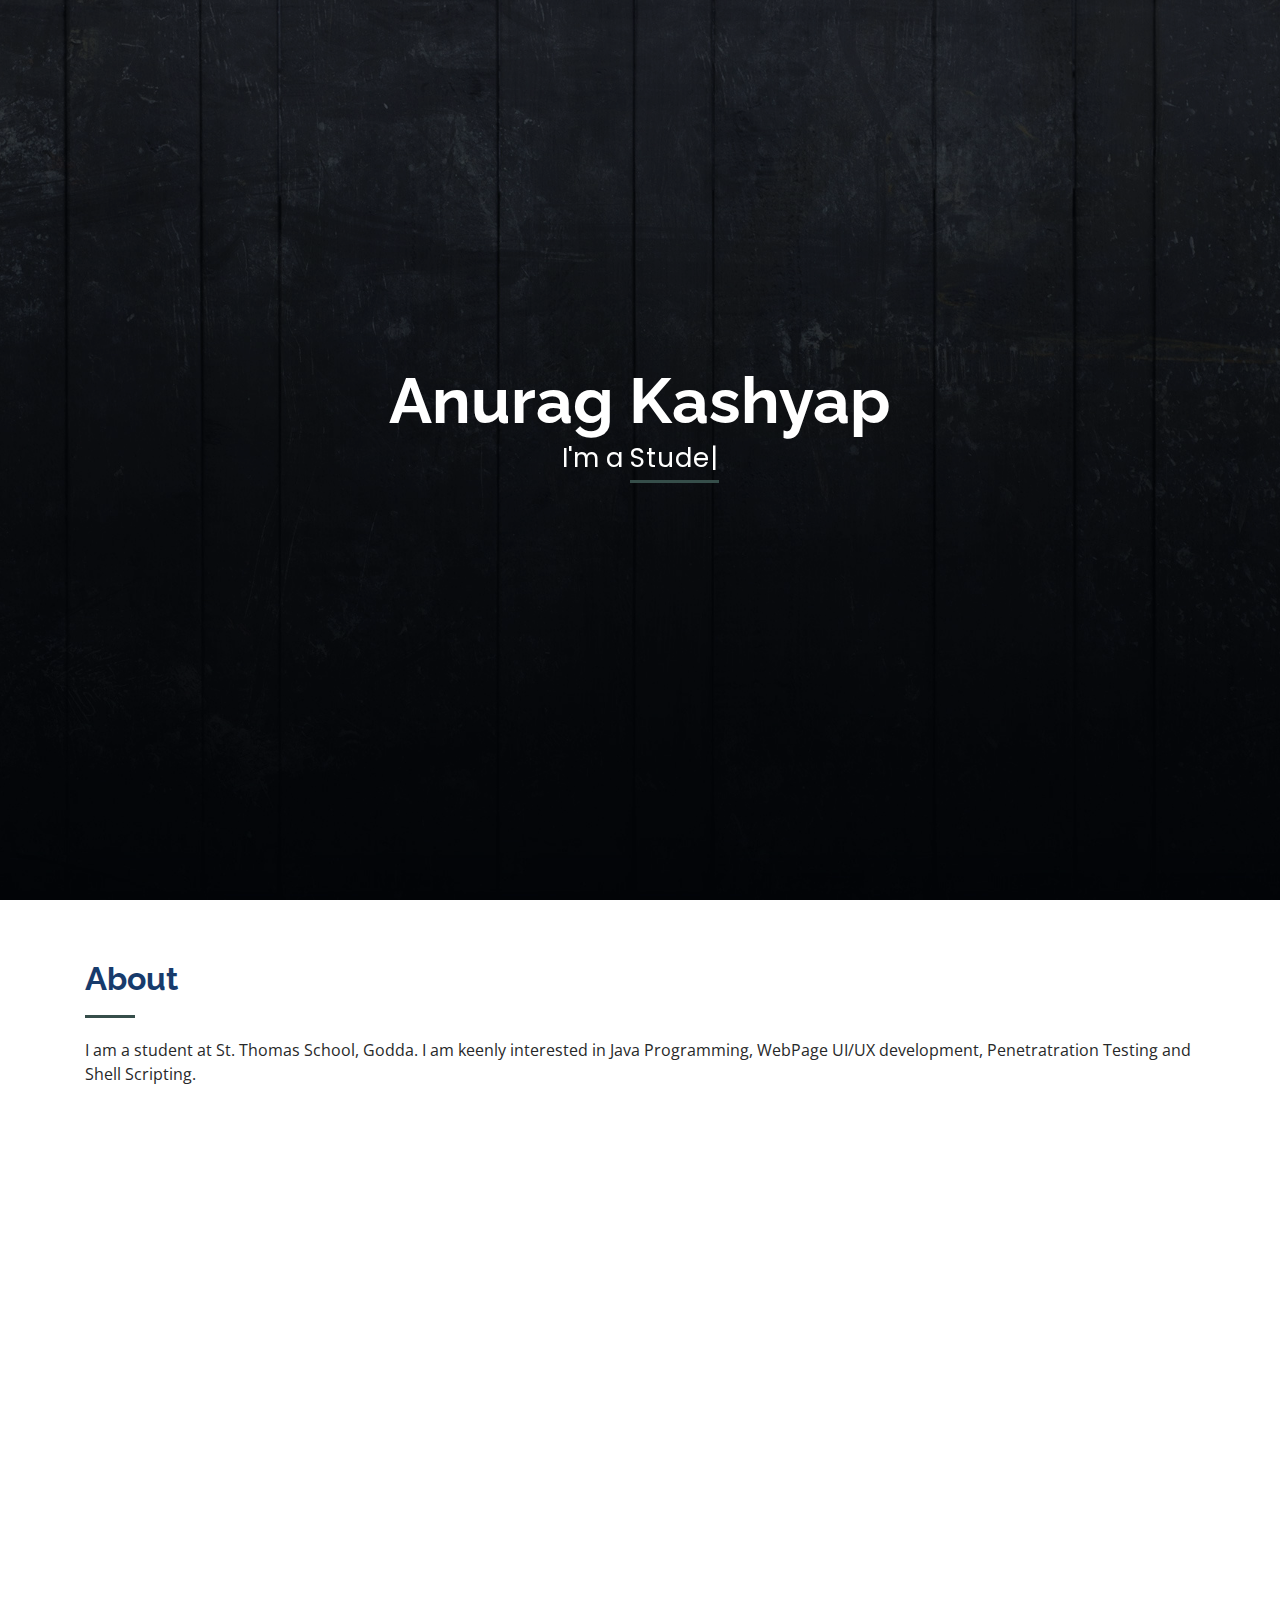
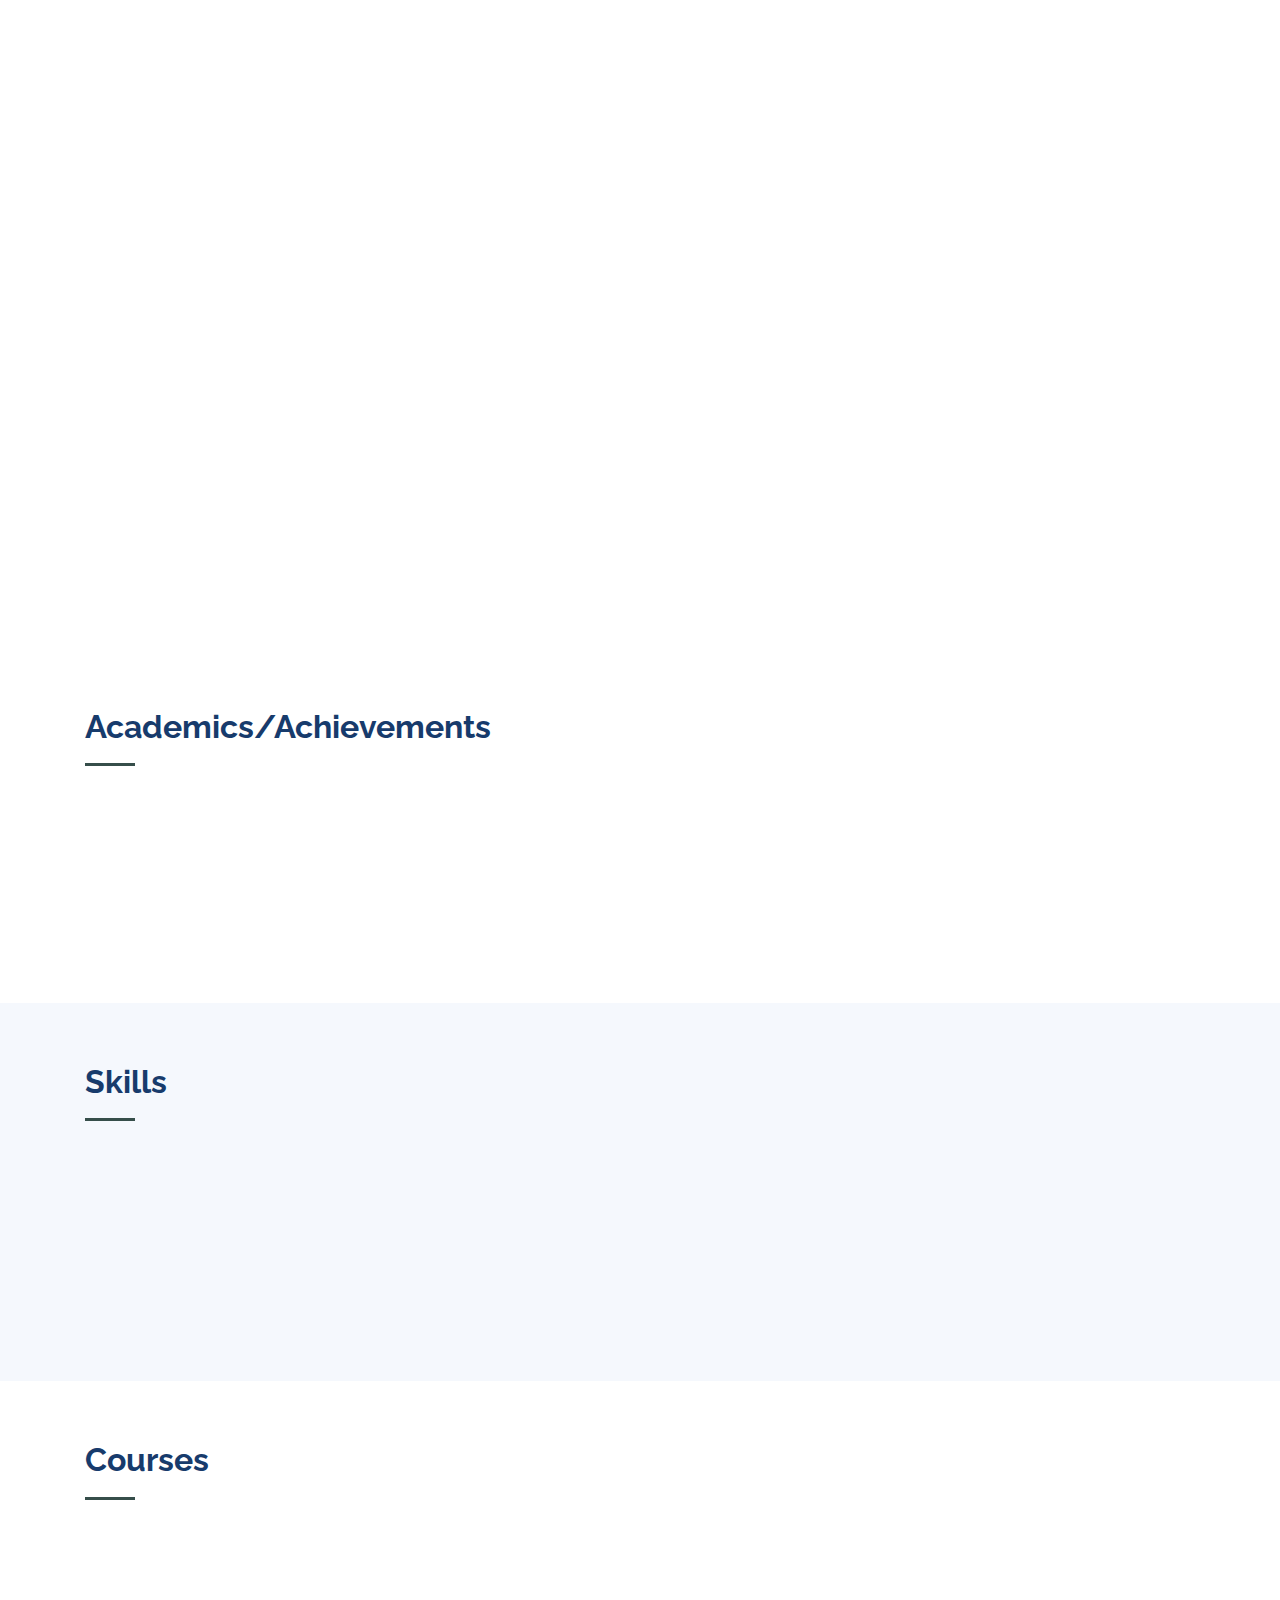
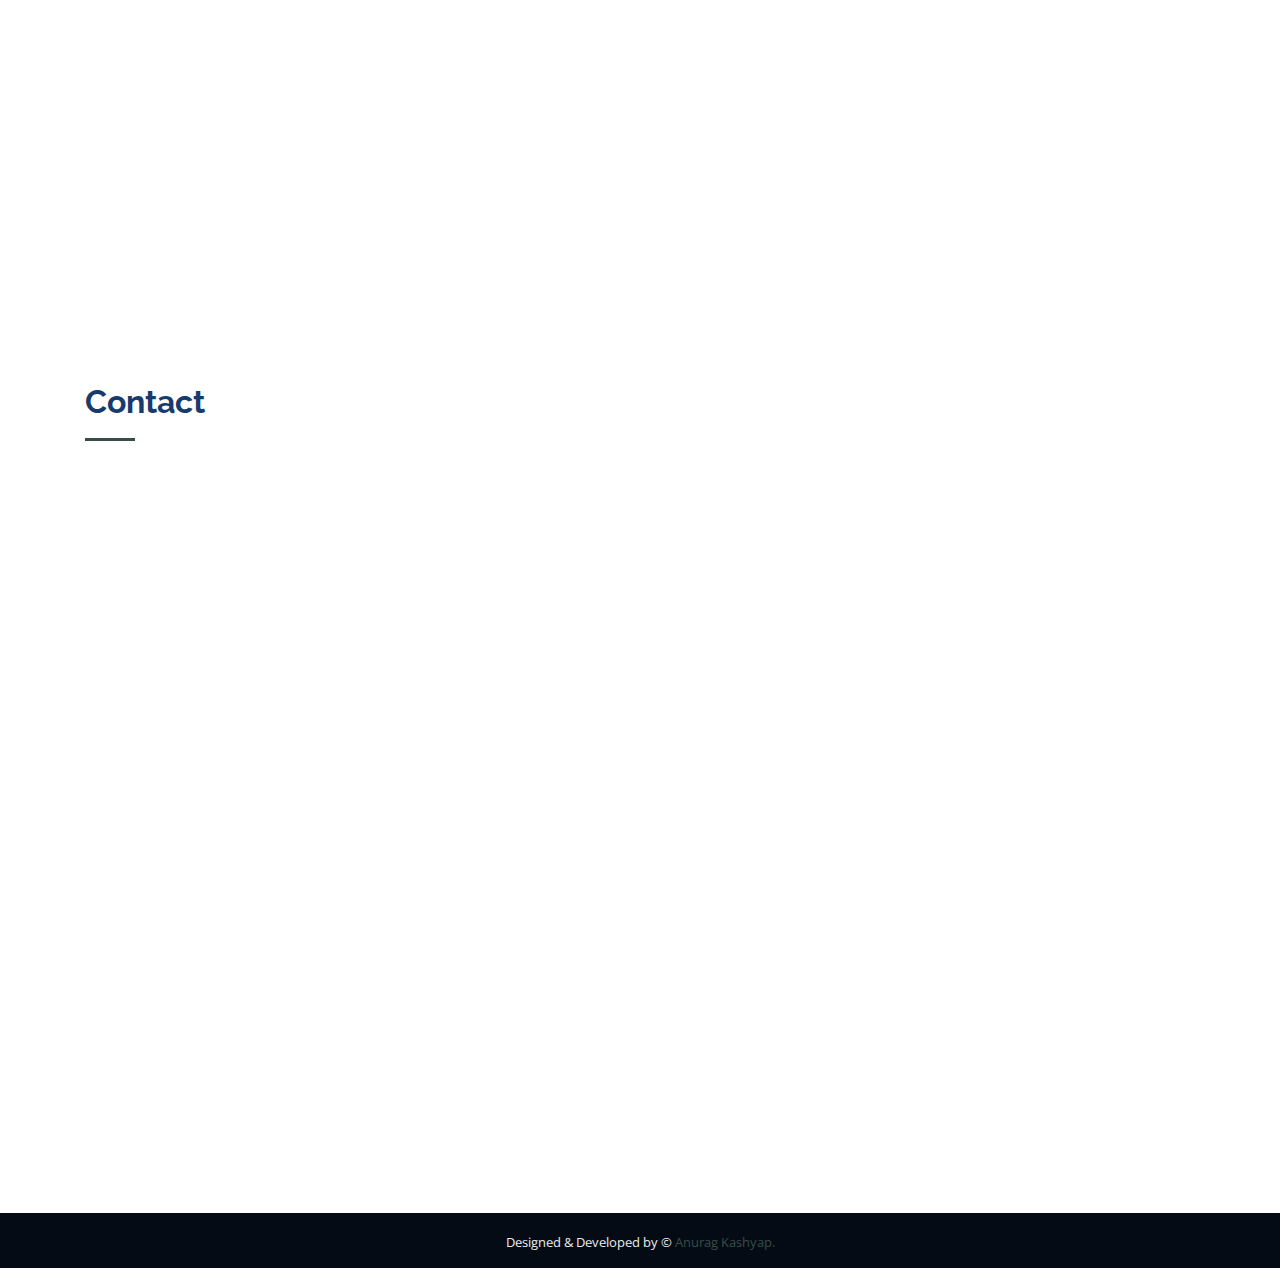
==== index.html @ 26ce9675 "Add files via upload" ====
<!DOCTYPE html>
<html lang="en">

<head>
  <meta charset="utf-8">
  <meta content="width=device-width, initial-scale=1.0" name="viewport">

  <title>Anurag Kashyap</title>
  <link rel="icon" href="assets/img/infinity_large1600.png" type="image/png">
  <meta content="" name="description">
  <meta content="" name="keywords">
  <link
    href="https://fonts.googleapis.com/css?family=Open+Sans:300,300i,400,400i,600,600i,700,700i|Raleway:300,300i,400,400i,500,500i,600,600i,700,700i|Poppins:300,300i,400,400i,500,500i,600,600i,700,700i"
    rel="stylesheet">
  <link href="assets/vendor/bootstrap/css/bootstrap.min.css" rel="stylesheet">
  <link href="assets/vendor/icofont/icofont.min.css" rel="stylesheet">
  <link href="assets/vendor/boxicons/css/boxicons.min.css" rel="stylesheet">
  <link href="assets/vendor/venobox/venobox.css" rel="stylesheet">
  <link href="assets/vendor/owl.carousel/assets/owl.carousel.min.css" rel="stylesheet">
  <link href="assets/vendor/aos/aos.css" rel="stylesheet">
  <link href="assets/css/style.css" rel="stylesheet">
</head>

<body>
  <section id="hero" class="d-flex flex-column justify-content-center align-items-center">
    <div class="hero-container" data-aos="fade-in">
      <h1 style="text-align:center;">Anurag Kashyap</h1>
      <p style="text-align:center;">I'm a <span class="typed" data-typed-items="Student, PenTester, Developer"></span></p>
    </div>
  </section>
  <main>
    <section id="about" class="about">
      <div class="container">

        <div class="section-title">
          <h2>About</h2>
          <p>I am a student at St. Thomas School, Godda. I am keenly interested in Java Programming, WebPage UI/UX development, Penetratration Testing and Shell Scripting.</p>
        </div>
          <div class="col-lg-8 pt-4 pt-lg-0 content" data-aos="fade-left">
            <h3>Java Programming:</h3>
            <p><strong>Java</strong> is a computer programming language. It enables programmers to write computer instructions using English-based commands instead of having to write in numeric codes. It’s known as a high-level language because it can be read and written easily by humans.<br><br></p>
            <h3>
              WebPage UI/UX:
            </h3>
            <p><strong>UI:</strong> A specialization of web design that deals with the controls people use to interact with a website or app, including button displays and gesture controls.<br><br><strong>UX:</strong>  Another specialization of web design, this one dealing with user behavior and feeling when using the site or app. UX design encapsulates many other areas, but views them from the perspective of the user.<br><br></p>

            <h3>Penetratration Testing:</h3>
            <p><strong>PenTesting</strong> is a simulated cyber attack against your computer system to check for exploitable vulnerabilities. It  can involve the attempted breaching of any number of application systems, (e.g., application protocol interfaces (APIs), frontend/backend servers) to uncover vulnerabilities, such as unsanitized inputs that are susceptible to code injection attacks.<br><br></p>
            <h3>Shell Scripting:</h3>
            <p>A computer program that can run in the UNIX shell command line interpreter for file manipulation, program execution and printing text is called Shell Scripting. Mostly system administration tasks are performed using Shell scripting such as disk backups, evaluating system logs and also used as installation scripts for complex programming. It has a set of commands followed by the Shell that has some parameters instructing the shell to do certain operations. Individual commands follow a sequence and perform the operations and hence it is known as Shell Script.<br><br><br><br></p>
            <div class="section-title"><h2>Details</h2></div>
            <div class="row">
              <div class="col-lg-6">
                <ul>
                  <li><i class="icofont-rounded-right"></i> <strong>Birthday:</strong> 15 Aug 2006</li>
                  <li><i class="icofont-rounded-right"></i> <strong>Phone:</strong> <a href="tel://+917870977045">+91 78709 77045</a></li>
                  <li><i class="icofont-rounded-right"></i> <strong>City:</strong> Godda, Jharkhand</li>
                </ul>
              </div>
              <div class="col-lg-6">
                <ul>
                  <li><i class="icofont-rounded-right"></i> <strong>Age:</strong> 14</li>
                  <li><i class="icofont-rounded-right"></i> <strong>Standard:</strong> 9th</li>
                  <li><i class="icofont-rounded-right"></i> <strong>Email: </strong> <a href="mailto:anuragkashyap.15082006@gmail.com"> !Gmail</a></li>
                </ul>
              </div>
            </div>
          </div>
        </div>

      </div>
    </section>
    <section id="facts" class="facts">
      <div class="container">

        <div class="section-title">
          <h2>Academics/Achievements</h2>
        </div>

        <div class="row no-gutters">

          <div class="col-lg-3 col-md-6 d-md-flex align-items-md-stretch" data-aos="fade-up">
            <div class="count-box">
              <i class="icofont-simple-smile"></i>
              <span data-toggle="counter-up">16</span>
              <p><strong>TryHackme Badges</strong></p>
            </div>
          </div>

          <div class="col-lg-3 col-md-6 d-md-flex align-items-md-stretch" data-aos="fade-up" data-aos-delay="100">
            <div class="count-box">
              <i class="icofont-document-folder"></i>
              <span data-toggle="counter-up">3</span>
              <p><strong>Websites Online</strong></p>
            </div>
          </div>

          <div class="col-lg-3 col-md-6 d-md-flex align-items-md-stretch" data-aos="fade-up" data-aos-delay="200">
            <div class="count-box">
              <i class="icofont-live-support"></i>
              <span data-toggle="counter-up">9</span>
              <p><strong>Remote Systems Compromised</strong></p>
            </div>
          </div>

          <div class="col-lg-3 col-md-6 d-md-flex align-items-md-stretch" data-aos="fade-up" data-aos-delay="300">
            <div class="count-box">
              <i class="icofont-users-alt-5"></i>
              <span data-toggle="counter-up">3</span>
              <p><strong>CTFs won</strong></p>
            </div>
          </div>

        </div>

      </div>
    </section>
    <section id="skills" class="skills section-bg">
      <div class="container">

        <div class="section-title">
          <h2>Skills</h2>
        </div>

        <div class="row skills-content">

          <div class="col-lg-6" data-aos="fade-up">

            <div class="progress">
              <span class="skill">JAVA <i class="val">95%</i></span>
              <div class="progress-bar-wrap">
                <div class="progress-bar" role="progressbar" aria-valuenow="95" aria-valuemin="0" aria-valuemax="100">
                </div>
              </div>
            </div>
            <div class="progress">
              <span class="skill">C++ <i class="val">90%</i></span>
              <div class="progress-bar-wrap">
                <div class="progress-bar" role="progressbar" aria-valuenow="90" aria-valuemin="0" aria-valuemax="100">
                </div>
              </div>
            </div>

            <div class="progress">
              <span class="skill">Shell Scripting <i class="val">70%</i></span>
              <div class="progress-bar-wrap">
                <div class="progress-bar" role="progressbar" aria-valuenow="70" aria-valuemin="0" aria-valuemax="100">
                </div>
              </div>
            </div>
           

            

          </div>

          <div class="col-lg-6" data-aos="fade-up" data-aos-delay="100">

            <div class="progress">
              <span class="skill">HTML <i class="val">100%</i></span>
              <div class="progress-bar-wrap">
                <div class="progress-bar" role="progressbar" aria-valuenow="100" aria-valuemin="0" aria-valuemax="100">
                </div>
              </div>
            </div>

            <div class="progress">
              <span class="skill">CSS <i class="val">90%</i></span>
              <div class="progress-bar-wrap">
                <div class="progress-bar" role="progressbar" aria-valuenow="90" aria-valuemin="0" aria-valuemax="100">
                </div>
              </div>
            </div>
            
            <div class="progress">
              <span class="skill">JavaScript <i class="val">75%</i></span>
              <div class="progress-bar-wrap">
                <div class="progress-bar" role="progressbar" aria-valuenow="75" aria-valuemin="0" aria-valuemax="100">
                </div>
              </div>
            </div>
            

          </div>

        </div>

      </div>
    </section>
    <section id="services" class="services">
      <div class="container">

        <div class="section-title">
          <h2>Courses</h2>
        </div>

        <div class="row">
          <div class="col-lg-4 col-md-6 icon-box" data-aos="fade-up">
            <div class="icon"><i class="icofont-ui-network"></i></div>
            <h4 class="title">Network Analysation</h4>
            <p class="description">Introduction to Computer Networks, Virtual Circuit, Wireshark Network Analyser, Packet Tracing, etc.</p>
          </div>
          <div class="col-lg-4 col-md-6 icon-box" data-aos="fade-up" data-aos-delay="100">
            <div class="icon"><i class="icofont-warning"></i></div>
            <h4 class="title">DDoS Implementation</a></h4>
            <p class="description">Stealth DDoS, Detection of anti-DDoS Services, DDoS Scheduling, System Compromise in 120 seconds, etc.</p>
          </div>
          <div class="col-lg-4 col-md-6 icon-box" data-aos="fade-up" data-aos-delay="200">
            <div class="icon"><i class="icofont-earth"></i></div>
            <h4 class="title">IP Manipulation</a></h4>
            <p class="description">IP Mining, Geolocation, Data Mining through specified APIs, Subnet Hashing, Interface Masking, etc.</p>
          </div>
          <div class="col-lg-4 col-md-6 icon-box" data-aos="fade-up" data-aos-delay="300">
            <div class="icon"><i class="icofont-brand-windows"></i></div>
            <h4 class="title">Windows Security</a></h4>
            <p class="description">Introduction to Windows Security, LANMAN Hashing, WPA2 Encryption, Unlocking Administrator Account and Activation through RegEdit.</p>
          </div>
          <div class="col-lg-4 col-md-6 icon-box" data-aos="fade-up" data-aos-delay="400">
            <div class="icon"><i class="icofont-ui-lock"></i></div>
            <h4 class="title">Encryption</a></h4>
            <p class="description">Intoduction to Encryption, Kinds of Encryption:Single Key / Multiple Key, AES/DES decryption, Decrypting Secure Tunnel through Public Key</p>
          </div>
          <div class="col-lg-4 col-md-6 icon-box" data-aos="fade-up" data-aos-delay="500">
            <div class="icon"><i class="icofont-tea"></i></div>
            <h4 class="title">Intro to JAVA</a></h4>
            <p class="description">Basic Structure of OOP, Arrays, Interfaces, I/O Operations, Pattern creation, Sorting, Basic CLI games,etc.</p>
          </div>
        </div>

      </div>
    </section>
    <section id="contact" class="contact">
      <div class="container">

        <div class="section-title">
          <h2>Contact</h2>
        </div>

        <div class="row" data-aos="fade-in">

          <div class="col-lg-12 mt-5 mt-lg-0 d-flex align-items-stretch">
            <form action="forms/contact.php" method="post" role="form" class="php-email-form">
              <div class="form-row">
                <div class="form-group col-md-6">
                  <label for="name">Your Name</label>
                  <input type="text" name="name" class="form-control" id="name" data-rule="minlen:4"
                    data-msg="Please enter at least 4 chars" />
                  <div class="validate"></div>
                </div>
                <div class="form-group col-md-6">
                  <label for="name">Your Email</label>
                  <input type="email" class="form-control" name="email" id="email" data-rule="email"
                    data-msg="Please enter a valid email" />
                  <div class="validate"></div>
                </div>
              </div>
              <div class="form-group">
                <label for="name">Subject</label>
                <input type="text" class="form-control" name="subject" id="subject" data-rule="minlen:4"
                  data-msg="Please enter at least 8 chars of subject" />
                <div class="validate"></div>
              </div>
              <div class="form-group">
                <label for="name">Message</label>
                <textarea class="form-control" name="message" rows="10" data-rule="required"
                  data-msg="Please write something for us"></textarea>
                <div class="validate"></div>
              </div>
              <div class="mb-3">
                <div class="loading">Loading</div>
                <div class="error-message"></div>
                <div class="sent-message">Your message has been sent. Thank you!</div>
              </div>
              <div class="text-center"><button type="submit">Send Message</button></div>
            </form>
          </div>

        </div>

      </div>
    </section>

  </main>
  <footer id="footer">
    <div class="container">
      <div class="credits">Designed & Developed by © <a href="mailto:anuragkashyap.15082006@gmail.com">Anurag Kashyap.</a>
      </div>
    </div>
  </footer>

  <a href="#" class="back-to-top"><i class="icofont-simple-up"></i></a>

  <!-- Vendor JS Files -->
  <script src="assets/vendor/jquery/jquery.min.js"></script>
  <script src="assets/vendor/bootstrap/js/bootstrap.bundle.min.js"></script>
  <script src="assets/vendor/jquery.easing/jquery.easing.min.js"></script>
  <script src="assets/vendor/php-email-form/validate.js"></script>
  <script src="assets/vendor/waypoints/jquery.waypoints.min.js"></script>
  <script src="assets/vendor/counterup/counterup.min.js"></script>
  <script src="assets/vendor/isotope-layout/isotope.pkgd.min.js"></script>
  <script src="assets/vendor/venobox/venobox.min.js"></script>
  <script src="assets/vendor/owl.carousel/owl.carousel.min.js"></script>
  <script src="assets/vendor/typed.js/typed.min.js"></script>
  <script src="assets/vendor/aos/aos.js"></script>

  <!-- Template Main JS File -->
  <script src="assets/js/main.js"></script>

</body>

</html>
---- assets/vendor/venobox/venobox.css ----
/* ------ venobox.css --------*/
.vbox-overlay *, .vbox-overlay *:before, .vbox-overlay *:after{
    -webkit-backface-visibility: hidden;
    -webkit-box-sizing:border-box;
    -moz-box-sizing:border-box;
    box-sizing:border-box;
}
.vbox-overlay * { 
    -webkit-backface-visibility: visible;
    backface-visibility: visible;
}
.vbox-overlay{
    display: -webkit-flex;
    display: flex;
    -webkit-flex-direction: column;
    flex-direction: column;
    -webkit-justify-content: center;
    justify-content: center;
    -webkit-align-items: center;
    align-items: center;
    position: fixed;
    left: 0;
    top: 0;
    bottom: 0;
    right: 0;
    z-index: 999999;
}

/* ----- navigation ----- */
.vbox-title{
    width: 100%;
    height: 40px;
    float: left;
    text-align: center;
    line-height: 28px;
    font-size: 12px;
    padding: 6px 50px;
    overflow: hidden;
    position: fixed;
    display: none;
    left: 0;
    z-index: 89;
}
.vbox-close{
    cursor: pointer;
    position: fixed;
    top: -1px;
    right: 0;
    width: 50px;
    height: 40px;
    padding: 6px;
    display: block;
    background-position:10px center;
    overflow: hidden;
    font-size: 24px;
    line-height: 1;
    text-align: center;
    z-index: 99;
}
.vbox-left{
    cursor: pointer;
    position: fixed;
    left: 0;
    height: 40px;
    overflow: hidden;
    line-height: 28px;
    font-size: 12px;
    z-index: 99;
    display: flex;
    align-items:center;
}
.vbox-num{
    display: inline-block;
    margin: 6px 0 6px 15px;
}
/* ----- Social share ----- */
.vbox-share{
    line-height: 28px;
    font-size: 12px;
    overflow: hidden;
    position: fixed;
    left: 0;
    z-index: 98;
    display: flex;
    align-items:center;
    justify-content: center;
    width: 100%;
    text-align: center;
}
.vbox-share svg{
    max-height: 28px;
    width: 28px;
    z-index: 10;
    margin-left: 12px;
    margin-top: 6px;
    margin-bottom: 6px;
    vertical-align: middle;
}


/* ----- navigation ARROWS ----- */
.vbox-next, .vbox-prev{
    position: fixed;
    top: 50%;
    margin-top: -15px;
    overflow: hidden;
    cursor: pointer;
    display: block;
    width: 45px;
    height: 45px;
    z-index: 99;
}
.vbox-next span, .vbox-prev span{
    position: relative;
    width: 20px;
    height: 20px;
    border: 2px solid transparent;
    border-top-color: #B6B6B6;
    border-right-color: #B6B6B6;
    text-indent: -100px;
    position: absolute;
    top: 8px;
    display: block;
}
.vbox-prev{
    left: 15px;
}
.vbox-next{
    right: 15px;
}
.vbox-prev span{
    left: 10px;
    -ms-transform: rotate(-135deg);
    -webkit-transform: rotate(-135deg);
    transform: rotate(-135deg);
}
.vbox-next span{
    -ms-transform: rotate(45deg);
    -webkit-transform: rotate(45deg);
    transform: rotate(45deg);
    right: 10px;
}
/* ------- inline window ------ */
.vbox-inline{
    width: 420px;
    height: 315px;
    height: 70vh;
    padding: 10px;
    background: #fff;
    margin: 0 auto;
    overflow: auto;
    text-align: left;
}
/* ------- Video & iFrames window ------ */
.venoframe{
    max-width: 100%;
    width: 100%;
    border: none;
    width: 100%;
    height: 260px;
    height: 70vh;
}
.venoframe.vbvid{
    height: 260px;
}
@media (min-width: 768px) {
    .venoframe, .vbox-inline{
        width: 90%;
        height: 360px;
        height: 70vh;
    }
    .venoframe.vbvid{
        width: 640px;
        height: 360px;
    }
}
@media (min-width: 992px) {
    .venoframe, .vbox-inline{
        max-width: 1200px;
        width: 80%;
        height: 540px;
        height: 70vh;
    }
    .venoframe.vbvid{
        width: 960px;
        height: 540px;
    }
}
/* 
Please do NOT edit this part! 
or at least read this note: http://i.imgur.com/7C0ws9e.gif
*/
.vbox-open{
    overflow: hidden;
}
.vbox-container{
    position: absolute;
    left: 0;
    right: 0;
    top: 0;
    bottom: 0;
    overflow-x: hidden;
    overflow-y: scroll;
    overflow-scrolling: touch;
    -webkit-overflow-scrolling: touch;
    z-index: 20;
    max-height: 100%;

}

.vbox-content{
    text-align: center;
    float: left;
    width: 100%;
    position: relative;
    overflow: hidden;
    padding: 20px 4%;
}
.vbox-container img{
    max-width: 100%;
    height: auto;
}
.vbox-figlio{
    box-shadow: 0 0 12px rgba(0,0,0,0.19), 0 6px 6px rgba(0,0,0,0.23);
    max-width: 100%;
    text-align: initial;
}
img.vbox-figlio{
    -webkit-user-select: none;
-khtml-user-select: none;
-moz-user-select: none;
-o-user-select: none;
user-select: none;
}
.vbox-content.swipe-left{
    margin-left: -200px !important;
}
.vbox-content.swipe-right{
    margin-left: 200px !important;
}
.vbox-animated{
    webkit-transition: margin 300ms ease-out;
    transition: margin 300ms ease-out;
}

/* ---------- preloader ----------
 * SPINKIT 
 * http://tobiasahlin.com/spinkit/
-------------------------------- */
.sk-double-bounce,.sk-rotating-plane{width:40px;height:40px;margin:40px auto}.sk-rotating-plane{background-color:#333;-webkit-animation:sk-rotatePlane 1.2s infinite ease-in-out;animation:sk-rotatePlane 1.2s infinite ease-in-out}@-webkit-keyframes sk-rotatePlane{0%{-webkit-transform:perspective(120px) rotateX(0) rotateY(0);transform:perspective(120px) rotateX(0) rotateY(0)}50%{-webkit-transform:perspective(120px) rotateX(-180.1deg) rotateY(0);transform:perspective(120px) rotateX(-180.1deg) rotateY(0)}100%{-webkit-transform:perspective(120px) rotateX(-180deg) rotateY(-179.9deg);transform:perspective(120px) rotateX(-180deg) rotateY(-179.9deg)}}@keyframes sk-rotatePlane{0%{-webkit-transform:perspective(120px) rotateX(0) rotateY(0);transform:perspective(120px) rotateX(0) rotateY(0)}50%{-webkit-transform:perspective(120px) rotateX(-180.1deg) rotateY(0);transform:perspective(120px) rotateX(-180.1deg) rotateY(0)}100%{-webkit-transform:perspective(120px) rotateX(-180deg) rotateY(-179.9deg);transform:perspective(120px) rotateX(-180deg) rotateY(-179.9deg)}}.sk-double-bounce{position:relative}.sk-double-bounce .sk-child{width:100%;height:100%;border-radius:50%;background-color:#333;opacity:.6;position:absolute;top:0;left:0;-webkit-animation:sk-doubleBounce 2s infinite ease-in-out;animation:sk-doubleBounce 2s infinite ease-in-out}.sk-chasing-dots .sk-child,.sk-spinner-pulse,.sk-three-bounce .sk-child{background-color:#333;border-radius:100%}.sk-double-bounce .sk-double-bounce2{-webkit-animation-delay:-1s;animation-delay:-1s}@-webkit-keyframes sk-doubleBounce{0%,100%{-webkit-transform:scale(0);transform:scale(0)}50%{-webkit-transform:scale(1);transform:scale(1)}}@keyframes sk-doubleBounce{0%,100%{-webkit-transform:scale(0);transform:scale(0)}50%{-webkit-transform:scale(1);transform:scale(1)}}.sk-wave{margin:40px auto;width:50px;height:40px;text-align:center;font-size:10px}.sk-wave .sk-rect{background-color:#333;height:100%;width:6px;display:inline-block;-webkit-animation:sk-waveStretchDelay 1.2s infinite ease-in-out;animation:sk-waveStretchDelay 1.2s infinite ease-in-out}.sk-wave .sk-rect1{-webkit-animation-delay:-1.2s;animation-delay:-1.2s}.sk-wave .sk-rect2{-webkit-animation-delay:-1.1s;animation-delay:-1.1s}.sk-wave .sk-rect3{-webkit-animation-delay:-1s;animation-delay:-1s}.sk-wave .sk-rect4{-webkit-animation-delay:-.9s;animation-delay:-.9s}.sk-wave .sk-rect5{-webkit-animation-delay:-.8s;animation-delay:-.8s}@-webkit-keyframes sk-waveStretchDelay{0%,100%,40%{-webkit-transform:scaleY(.4);transform:scaleY(.4)}20%{-webkit-transform:scaleY(1);transform:scaleY(1)}}@keyframes sk-waveStretchDelay{0%,100%,40%{-webkit-transform:scaleY(.4);transform:scaleY(.4)}20%{-webkit-transform:scaleY(1);transform:scaleY(1)}}.sk-wandering-cubes{margin:40px auto;width:40px;height:40px;position:relative}.sk-wandering-cubes .sk-cube{background-color:#333;width:10px;height:10px;position:absolute;top:0;left:0;-webkit-animation:sk-wanderingCube 1.8s ease-in-out -1.8s infinite both;animation:sk-wanderingCube 1.8s ease-in-out -1.8s infinite both}.sk-chasing-dots,.sk-spinner-pulse{width:40px;height:40px;margin:40px auto}.sk-wandering-cubes .sk-cube2{-webkit-animation-delay:-.9s;animation-delay:-.9s}@-webkit-keyframes sk-wanderingCube{0%{-webkit-transform:rotate(0);transform:rotate(0)}25%{-webkit-transform:translateX(30px) rotate(-90deg) scale(.5);transform:translateX(30px) rotate(-90deg) scale(.5)}50%{-webkit-transform:translateX(30px) translateY(30px) rotate(-179deg);transform:translateX(30px) translateY(30px) rotate(-179deg)}50.1%{-webkit-transform:translateX(30px) translateY(30px) rotate(-180deg);transform:translateX(30px) translateY(30px) rotate(-180deg)}75%{-webkit-transform:translateX(0) translateY(30px) rotate(-270deg) scale(.5);transform:translateX(0) translateY(30px) rotate(-270deg) scale(.5)}100%{-webkit-transform:rotate(-360deg);transform:rotate(-360deg)}}@keyframes sk-wanderingCube{0%{-webkit-transform:rotate(0);transform:rotate(0)}25%{-webkit-transform:translateX(30px) rotate(-90deg) scale(.5);transform:translateX(30px) rotate(-90deg) scale(.5)}50%{-webkit-transform:translateX(30px) translateY(30px) rotate(-179deg);transform:translateX(30px) translateY(30px) rotate(-179deg)}50.1%{-webkit-transform:translateX(30px) translateY(30px) rotate(-180deg);transform:translateX(30px) translateY(30px) rotate(-180deg)}75%{-webkit-transform:translateX(0) translateY(30px) rotate(-270deg) scale(.5);transform:translateX(0) translateY(30px) rotate(-270deg) scale(.5)}100%{-webkit-transform:rotate(-360deg);transform:rotate(-360deg)}}.sk-spinner-pulse{-webkit-animation:sk-pulseScaleOut 1s infinite ease-in-out;animation:sk-pulseScaleOut 1s infinite ease-in-out}@-webkit-keyframes sk-pulseScaleOut{0%{-webkit-transform:scale(0);transform:scale(0)}100%{-webkit-transform:scale(1);transform:scale(1);opacity:0}}@keyframes sk-pulseScaleOut{0%{-webkit-transform:scale(0);transform:scale(0)}100%{-webkit-transform:scale(1);transform:scale(1);opacity:0}}.sk-chasing-dots{position:relative;text-align:center;-webkit-animation:sk-chasingDotsRotate 2s infinite linear;animation:sk-chasingDotsRotate 2s infinite linear}.sk-chasing-dots .sk-child{width:60%;height:60%;display:inline-block;position:absolute;top:0;-webkit-animation:sk-chasingDotsBounce 2s infinite ease-in-out;animation:sk-chasingDotsBounce 2s infinite ease-in-out}.sk-chasing-dots .sk-dot2{top:auto;bottom:0;-webkit-animation-delay:-1s;animation-delay:-1s}@-webkit-keyframes sk-chasingDotsRotate{100%{-webkit-transform:rotate(360deg);transform:rotate(360deg)}}@keyframes sk-chasingDotsRotate{100%{-webkit-transform:rotate(360deg);transform:rotate(360deg)}}@-webkit-keyframes sk-chasingDotsBounce{0%,100%{-webkit-transform:scale(0);transform:scale(0)}50%{-webkit-transform:scale(1);transform:scale(1)}}@keyframes sk-chasingDotsBounce{0%,100%{-webkit-transform:scale(0);transform:scale(0)}50%{-webkit-transform:scale(1);transform:scale(1)}}.sk-three-bounce{margin:40px auto;width:80px;text-align:center}.sk-three-bounce .sk-child{width:20px;height:20px;display:inline-block;-webkit-animation:sk-three-bounce 1.4s ease-in-out 0s infinite both;animation:sk-three-bounce 1.4s ease-in-out 0s infinite both}.sk-circle .sk-child:before,.sk-fading-circle .sk-circle:before{display:block;border-radius:100%;content:'';background-color:#333}.sk-three-bounce .sk-bounce1{-webkit-animation-delay:-.32s;animation-delay:-.32s}.sk-three-bounce .sk-bounce2{-webkit-animation-delay:-.16s;animation-delay:-.16s}@-webkit-keyframes sk-three-bounce{0%,100%,80%{-webkit-transform:scale(0);transform:scale(0)}40%{-webkit-transform:scale(1);transform:scale(1)}}@keyframes sk-three-bounce{0%,100%,80%{-webkit-transform:scale(0);transform:scale(0)}40%{-webkit-transform:scale(1);transform:scale(1)}}.sk-circle{margin:40px auto;width:40px;height:40px;position:relative}.sk-circle .sk-child{width:100%;height:100%;position:absolute;left:0;top:0}.sk-circle .sk-child:before{margin:0 auto;width:15%;height:15%;-webkit-animation:sk-circleBounceDelay 1.2s infinite ease-in-out both;animation:sk-circleBounceDelay 1.2s infinite ease-in-out both}.sk-circle .sk-circle2{-webkit-transform:rotate(30deg);-ms-transform:rotate(30deg);transform:rotate(30deg)}.sk-circle .sk-circle3{-webkit-transform:rotate(60deg);-ms-transform:rotate(60deg);transform:rotate(60deg)}.sk-circle .sk-circle4{-webkit-transform:rotate(90deg);-ms-transform:rotate(90deg);transform:rotate(90deg)}.sk-circle .sk-circle5{-webkit-transform:rotate(120deg);-ms-transform:rotate(120deg);transform:rotate(120deg)}.sk-circle .sk-circle6{-webkit-transform:rotate(150deg);-ms-transform:rotate(150deg);transform:rotate(150deg)}.sk-circle .sk-circle7{-webkit-transform:rotate(180deg);-ms-transform:rotate(180deg);transform:rotate(180deg)}.sk-circle .sk-circle8{-webkit-transform:rotate(210deg);-ms-transform:rotate(210deg);transform:rotate(210deg)}.sk-circle .sk-circle9{-webkit-transform:rotate(240deg);-ms-transform:rotate(240deg);transform:rotate(240deg)}.sk-circle .sk-circle10{-webkit-transform:rotate(270deg);-ms-transform:rotate(270deg);transform:rotate(270deg)}.sk-circle .sk-circle11{-webkit-transform:rotate(300deg);-ms-transform:rotate(300deg);transform:rotate(300deg)}.sk-circle .sk-circle12{-webkit-transform:rotate(330deg);-ms-transform:rotate(330deg);transform:rotate(330deg)}.sk-circle .sk-circle2:before{-webkit-animation-delay:-1.1s;animation-delay:-1.1s}.sk-circle .sk-circle3:before{-webkit-animation-delay:-1s;animation-delay:-1s}.sk-circle .sk-circle4:before{-webkit-animation-delay:-.9s;animation-delay:-.9s}.sk-circle .sk-circle5:before{-webkit-animation-delay:-.8s;animation-delay:-.8s}.sk-circle .sk-circle6:before{-webkit-animation-delay:-.7s;animation-delay:-.7s}.sk-circle .sk-circle7:before{-webkit-animation-delay:-.6s;animation-delay:-.6s}.sk-circle .sk-circle8:before{-webkit-animation-delay:-.5s;animation-delay:-.5s}.sk-circle .sk-circle9:before{-webkit-animation-delay:-.4s;animation-delay:-.4s}.sk-circle .sk-circle10:before{-webkit-animation-delay:-.3s;animation-delay:-.3s}.sk-circle .sk-circle11:before{-webkit-animation-delay:-.2s;animation-delay:-.2s}.sk-circle .sk-circle12:before{-webkit-animation-delay:-.1s;animation-delay:-.1s}@-webkit-keyframes sk-circleBounceDelay{0%,100%,80%{-webkit-transform:scale(0);transform:scale(0)}40%{-webkit-transform:scale(1);transform:scale(1)}}@keyframes sk-circleBounceDelay{0%,100%,80%{-webkit-transform:scale(0);transform:scale(0)}40%{-webkit-transform:scale(1);transform:scale(1)}}.sk-cube-grid{width:40px;height:40px;margin:40px auto}.sk-cube-grid .sk-cube{width:33.33%;height:33.33%;background-color:#333;float:left;-webkit-animation:sk-cubeGridScaleDelay 1.3s infinite ease-in-out;animation:sk-cubeGridScaleDelay 1.3s infinite ease-in-out}.sk-cube-grid .sk-cube1{-webkit-animation-delay:.2s;animation-delay:.2s}.sk-cube-grid .sk-cube2{-webkit-animation-delay:.3s;animation-delay:.3s}.sk-cube-grid .sk-cube3{-webkit-animation-delay:.4s;animation-delay:.4s}.sk-cube-grid .sk-cube4{-webkit-animation-delay:.1s;animation-delay:.1s}.sk-cube-grid .sk-cube5{-webkit-animation-delay:.2s;animation-delay:.2s}.sk-cube-grid .sk-cube6{-webkit-animation-delay:.3s;animation-delay:.3s}.sk-cube-grid .sk-cube7{-webkit-animation-delay:0ms;animation-delay:0ms}.sk-cube-grid .sk-cube8{-webkit-animation-delay:.1s;animation-delay:.1s}.sk-cube-grid .sk-cube9{-webkit-animation-delay:.2s;animation-delay:.2s}@-webkit-keyframes sk-cubeGridScaleDelay{0%,100%,70%{-webkit-transform:scale3D(1,1,1);transform:scale3D(1,1,1)}35%{-webkit-transform:scale3D(0,0,1);transform:scale3D(0,0,1)}}@keyframes sk-cubeGridScaleDelay{0%,100%,70%{-webkit-transform:scale3D(1,1,1);transform:scale3D(1,1,1)}35%{-webkit-transform:scale3D(0,0,1);transform:scale3D(0,0,1)}}.sk-fading-circle{margin:40px auto;width:40px;height:40px;position:relative}.sk-fading-circle .sk-circle{width:100%;height:100%;position:absolute;left:0;top:0}.sk-fading-circle .sk-circle:before{margin:0 auto;width:15%;height:15%;-webkit-animation:sk-circleFadeDelay 1.2s infinite ease-in-out both;animation:sk-circleFadeDelay 1.2s infinite ease-in-out both}.sk-fading-circle .sk-circle2{-webkit-transform:rotate(30deg);-ms-transform:rotate(30deg);transform:rotate(30deg)}.sk-fading-circle .sk-circle3{-webkit-transform:rotate(60deg);-ms-transform:rotate(60deg);transform:rotate(60deg)}.sk-fading-circle .sk-circle4{-webkit-transform:rotate(90deg);-ms-transform:rotate(90deg);transform:rotate(90deg)}.sk-fading-circle .sk-circle5{-webkit-transform:rotate(120deg);-ms-transform:rotate(120deg);transform:rotate(120deg)}.sk-fading-circle .sk-circle6{-webkit-transform:rotate(150deg);-ms-transform:rotate(150deg);transform:rotate(150deg)}.sk-fading-circle .sk-circle7{-webkit-transform:rotate(180deg);-ms-transform:rotate(180deg);transform:rotate(180deg)}.sk-fading-circle .sk-circle8{-webkit-transform:rotate(210deg);-ms-transform:rotate(210deg);transform:rotate(210deg)}.sk-fading-circle .sk-circle9{-webkit-transform:rotate(240deg);-ms-transform:rotate(240deg);transform:rotate(240deg)}.sk-fading-circle .sk-circle10{-webkit-transform:rotate(270deg);-ms-transform:rotate(270deg);transform:rotate(270deg)}.sk-fading-circle .sk-circle11{-webkit-transform:rotate(300deg);-ms-transform:rotate(300deg);transform:rotate(300deg)}.sk-fading-circle .sk-circle12{-webkit-transform:rotate(330deg);-ms-transform:rotate(330deg);transform:rotate(330deg)}.sk-fading-circle .sk-circle2:before{-webkit-animation-delay:-1.1s;animation-delay:-1.1s}.sk-fading-circle .sk-circle3:before{-webkit-animation-delay:-1s;animation-delay:-1s}.sk-fading-circle .sk-circle4:before{-webkit-animation-delay:-.9s;animation-delay:-.9s}.sk-fading-circle .sk-circle5:before{-webkit-animation-delay:-.8s;animation-delay:-.8s}.sk-fading-circle .sk-circle6:before{-webkit-animation-delay:-.7s;animation-delay:-.7s}.sk-fading-circle .sk-circle7:before{-webkit-animation-delay:-.6s;animation-delay:-.6s}.sk-fading-circle .sk-circle8:before{-webkit-animation-delay:-.5s;animation-delay:-.5s}.sk-fading-circle .sk-circle9:before{-webkit-animation-delay:-.4s;animation-delay:-.4s}.sk-fading-circle .sk-circle10:before{-webkit-animation-delay:-.3s;animation-delay:-.3s}.sk-fading-circle .sk-circle11:before{-webkit-animation-delay:-.2s;animation-delay:-.2s}.sk-fading-circle .sk-circle12:before{-webkit-animation-delay:-.1s;animation-delay:-.1s}@-webkit-keyframes sk-circleFadeDelay{0%,100%,39%{opacity:0}40%{opacity:1}}@keyframes sk-circleFadeDelay{0%,100%,39%{opacity:0}40%{opacity:1}}.sk-folding-cube{margin:40px auto;width:40px;height:40px;position:relative;-webkit-transform:rotateZ(45deg);transform:rotateZ(45deg)}.sk-folding-cube .sk-cube{float:left;width:50%;height:50%;position:relative;-webkit-transform:scale(1.1);-ms-transform:scale(1.1);transform:scale(1.1)}.sk-folding-cube .sk-cube:before{content:'';position:absolute;top:0;left:0;width:100%;height:100%;background-color:#333;-webkit-animation:sk-foldCubeAngle 2.4s infinite linear both;animation:sk-foldCubeAngle 2.4s infinite linear both;-webkit-transform-origin:100% 100%;-ms-transform-origin:100% 100%;transform-origin:100% 100%}.sk-folding-cube .sk-cube2{-webkit-transform:scale(1.1) rotateZ(90deg);transform:scale(1.1) rotateZ(90deg)}.sk-folding-cube .sk-cube3{-webkit-transform:scale(1.1) rotateZ(180deg);transform:scale(1.1) rotateZ(180deg)}.sk-folding-cube .sk-cube4{-webkit-transform:scale(1.1) rotateZ(270deg);transform:scale(1.1) rotateZ(270deg)}.sk-folding-cube .sk-cube2:before{-webkit-animation-delay:.3s;animation-delay:.3s}.sk-folding-cube .sk-cube3:before{-webkit-animation-delay:.6s;animation-delay:.6s}.sk-folding-cube .sk-cube4:before{-webkit-animation-delay:.9s;animation-delay:.9s}@-webkit-keyframes sk-foldCubeAngle{0%,10%{-webkit-transform:perspective(140px) rotateX(-180deg);transform:perspective(140px) rotateX(-180deg);opacity:0}25%,75%{-webkit-transform:perspective(140px) rotateX(0);transform:perspective(140px) rotateX(0);opacity:1}100%,90%{-webkit-transform:perspective(140px) rotateY(180deg);transform:perspective(140px) rotateY(180deg);opacity:0}}@keyframes sk-foldCubeAngle{0%,10%{-webkit-transform:perspective(140px) rotateX(-180deg);transform:perspective(140px) rotateX(-180deg);opacity:0}25%,75%{-webkit-transform:perspective(140px) rotateX(0);transform:perspective(140px) rotateX(0);opacity:1}100%,90%{-webkit-transform:perspective(140px) rotateY(180deg);transform:perspective(140px) rotateY(180deg);opacity:0}}
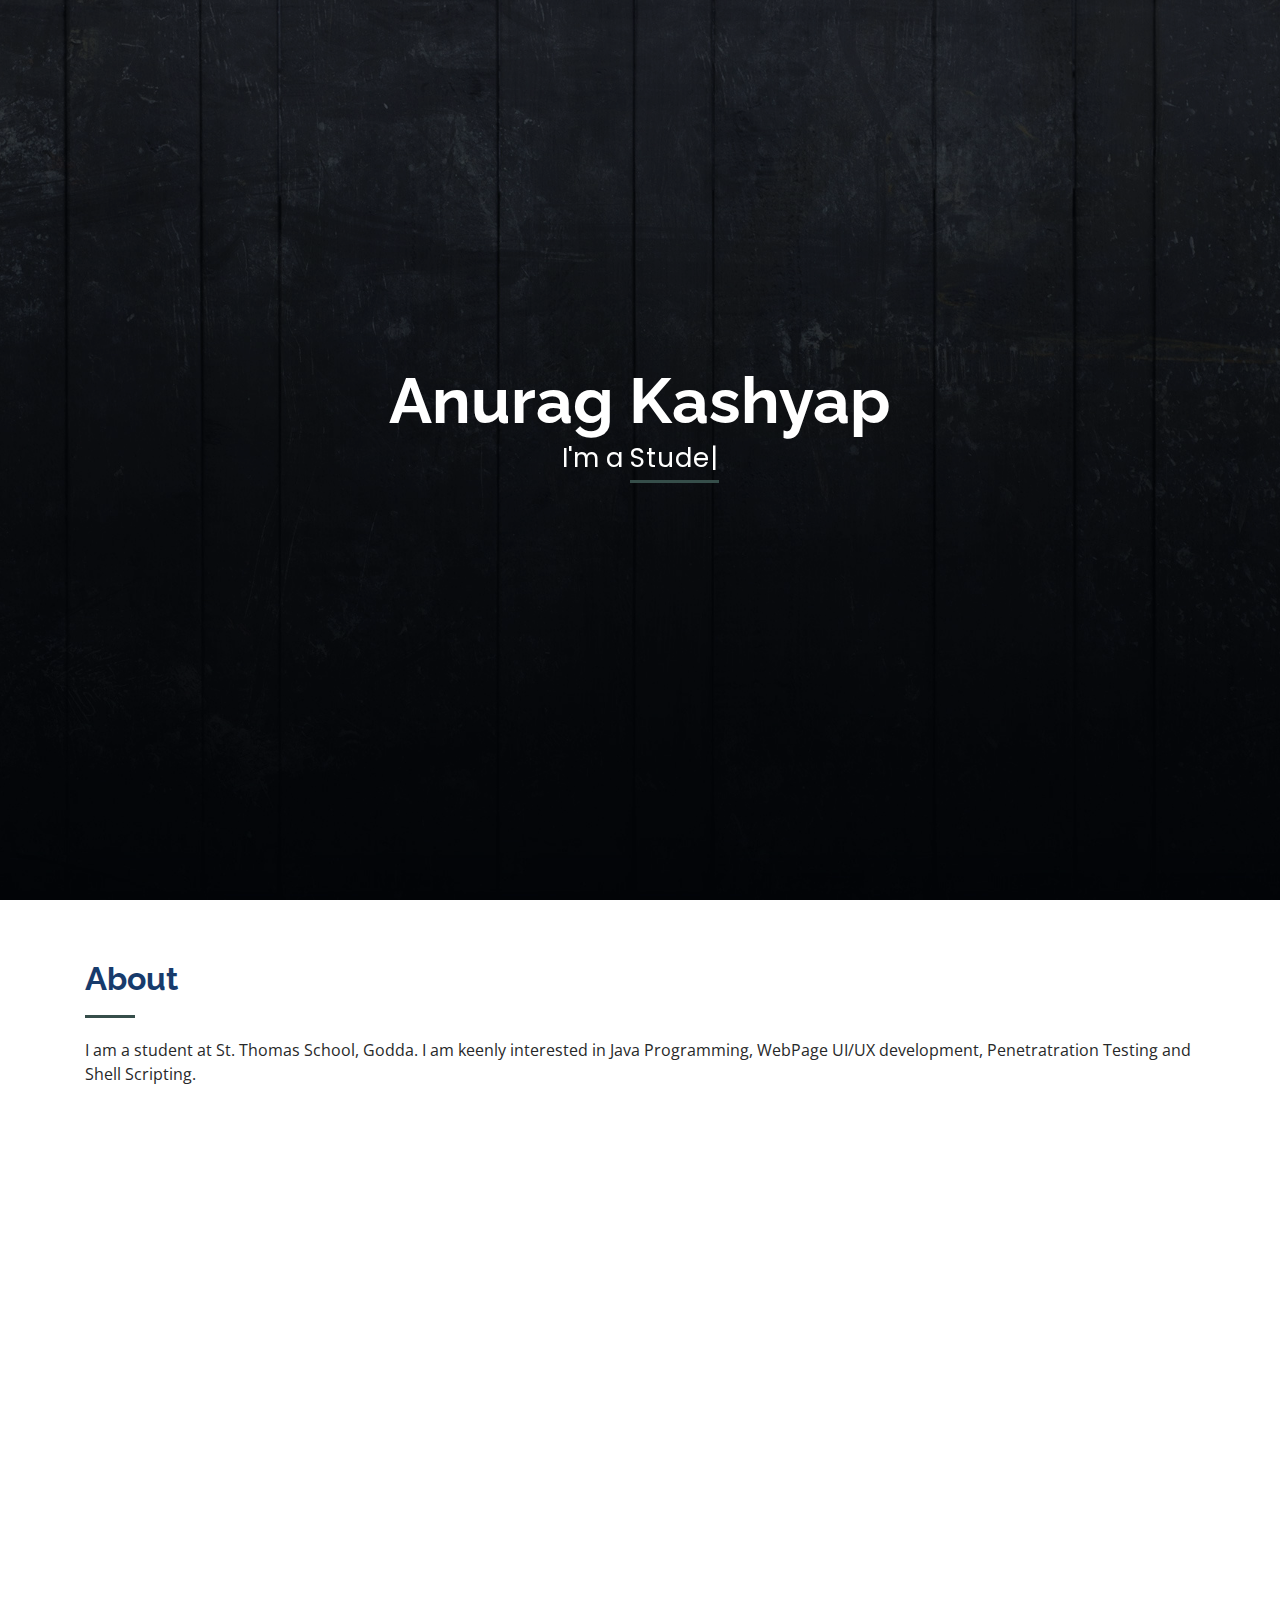
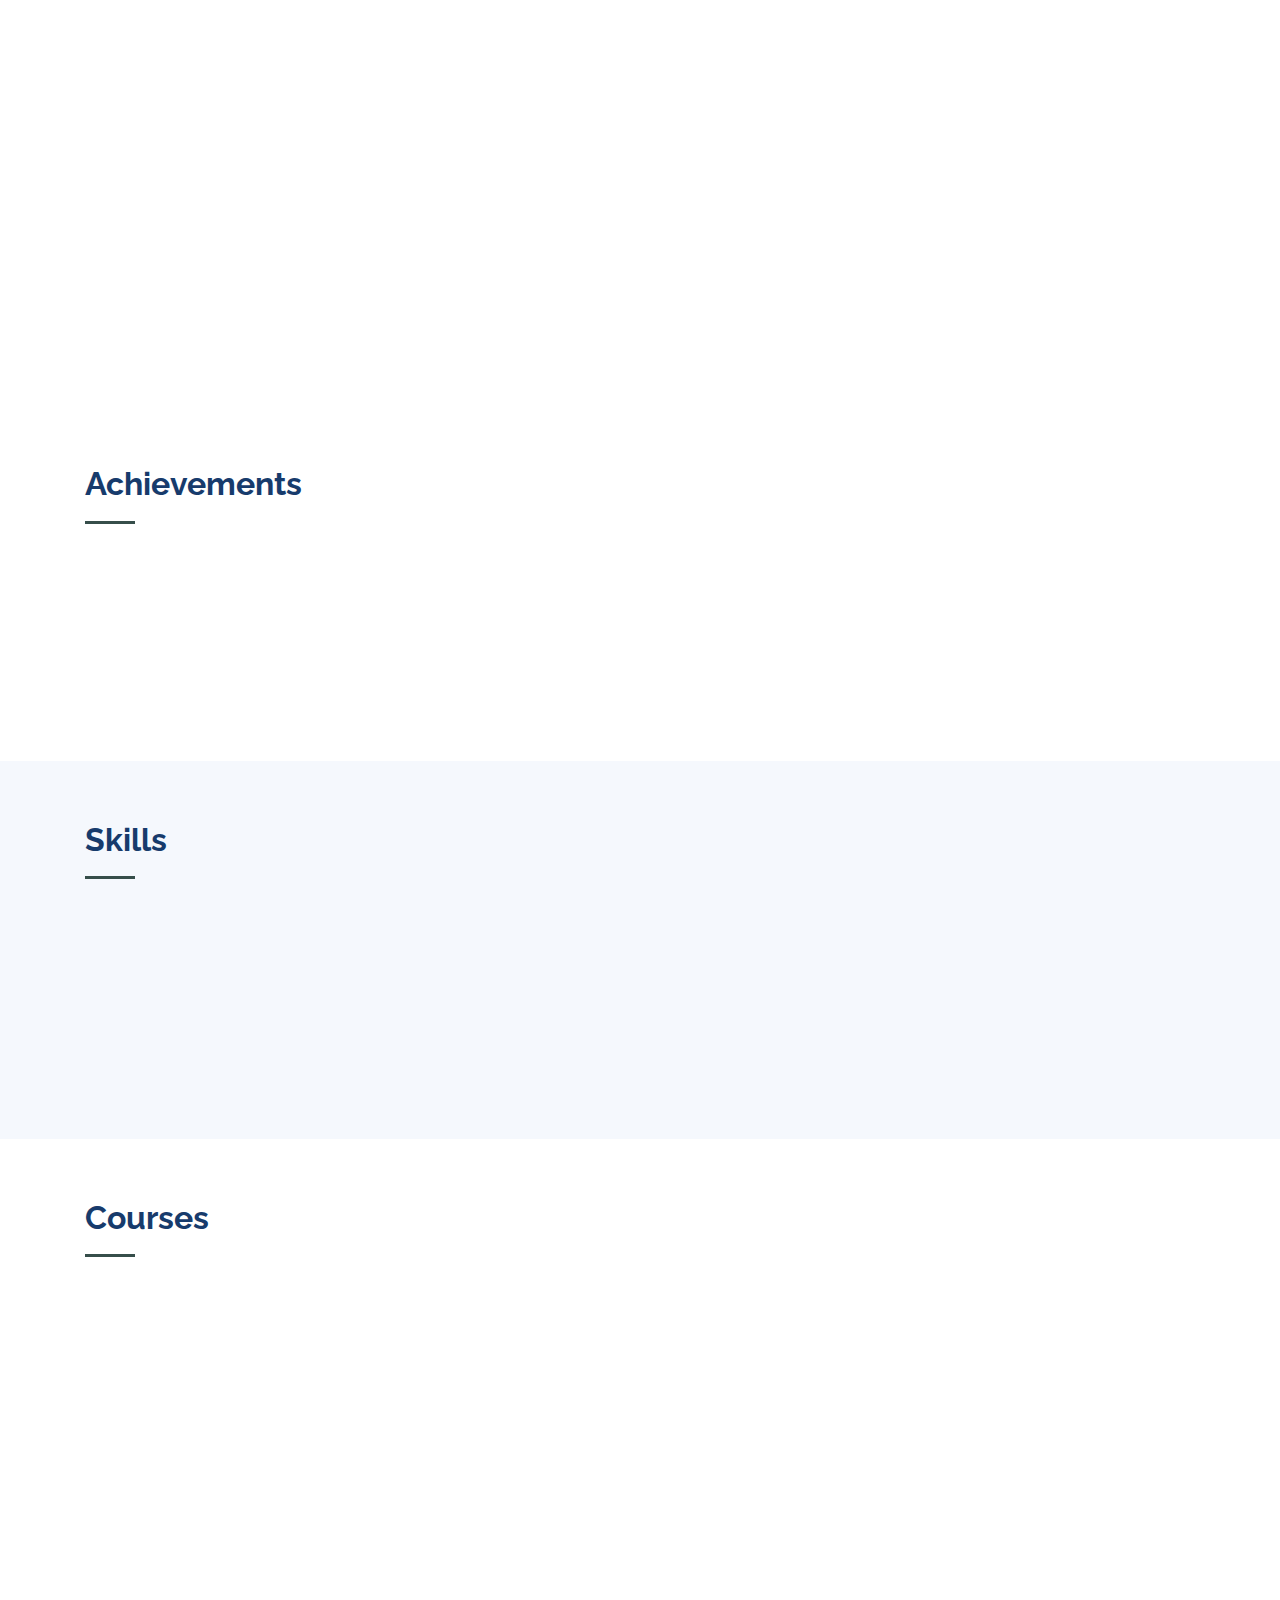
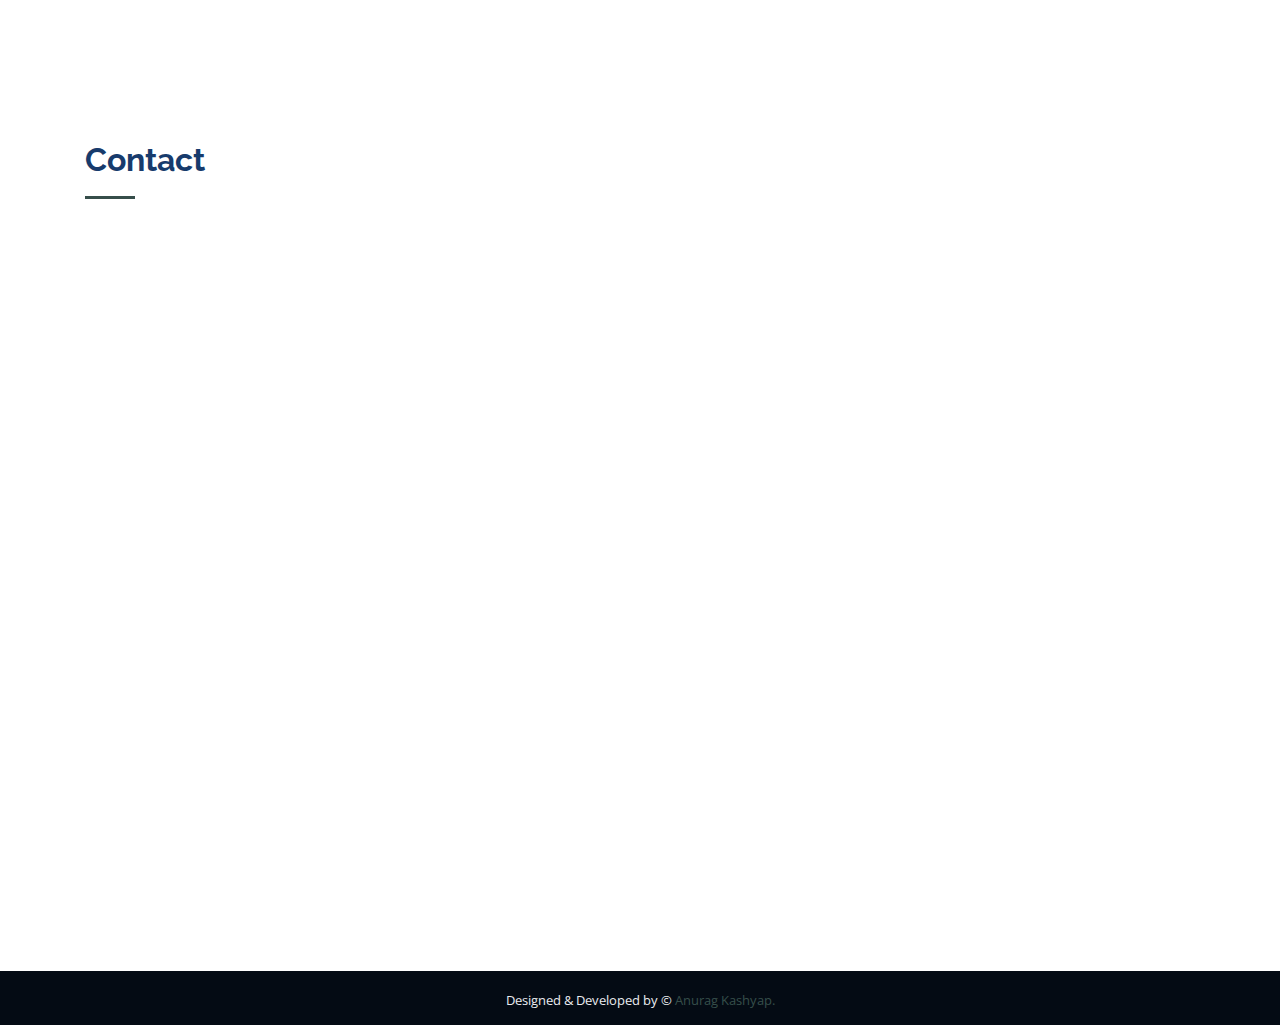
==== commit 36d0eb04: "Add files via upload" ====
--- a/index.html
+++ b/index.html
@@ -48,7 +48,7 @@
             <p><strong>PenTesting</strong> is a simulated cyber attack against your computer system to check for exploitable vulnerabilities. It  can involve the attempted breaching of any number of application systems, (e.g., application protocol interfaces (APIs), frontend/backend servers) to uncover vulnerabilities, such as unsanitized inputs that are susceptible to code injection attacks.<br><br></p>
             <h3>Shell Scripting:</h3>
             <p>A computer program that can run in the UNIX shell command line interpreter for file manipulation, program execution and printing text is called Shell Scripting. Mostly system administration tasks are performed using Shell scripting such as disk backups, evaluating system logs and also used as installation scripts for complex programming. It has a set of commands followed by the Shell that has some parameters instructing the shell to do certain operations. Individual commands follow a sequence and perform the operations and hence it is known as Shell Script.<br><br><br><br></p>
-            <div class="section-title"><h2>Details</h2></div>
+            <!--<div class="section-title"><h2>Details</h2></div>
             <div class="row">
               <div class="col-lg-6">
                 <ul>
@@ -65,7 +65,7 @@
                 </ul>
               </div>
             </div>
-          </div>
+          </div>-->
         </div>
 
       </div>
@@ -74,14 +74,14 @@
       <div class="container">
 
         <div class="section-title">
-          <h2>Academics/Achievements</h2>
+          <h2>Achievements</h2>
         </div>
 
         <div class="row no-gutters">
 
           <div class="col-lg-3 col-md-6 d-md-flex align-items-md-stretch" data-aos="fade-up">
             <div class="count-box">
-              <i class="icofont-simple-smile"></i>
+              <i class="icofont-badge"></i>
               <span data-toggle="counter-up">16</span>
               <p><strong>TryHackme Badges</strong></p>
             </div>
@@ -89,7 +89,7 @@
 
           <div class="col-lg-3 col-md-6 d-md-flex align-items-md-stretch" data-aos="fade-up" data-aos-delay="100">
             <div class="count-box">
-              <i class="icofont-document-folder"></i>
+              <i class="icofont-web"></i>
               <span data-toggle="counter-up">3</span>
               <p><strong>Websites Online</strong></p>
             </div>
@@ -97,7 +97,7 @@
 
           <div class="col-lg-3 col-md-6 d-md-flex align-items-md-stretch" data-aos="fade-up" data-aos-delay="200">
             <div class="count-box">
-              <i class="icofont-live-support"></i>
+              <i class="icofont-computer"></i>
               <span data-toggle="counter-up">9</span>
               <p><strong>Remote Systems Compromised</strong></p>
             </div>
@@ -105,7 +105,7 @@
 
           <div class="col-lg-3 col-md-6 d-md-flex align-items-md-stretch" data-aos="fade-up" data-aos-delay="300">
             <div class="count-box">
-              <i class="icofont-users-alt-5"></i>
+              <i class="icofont-brand-lionix"></i>
               <span data-toggle="counter-up">3</span>
               <p><strong>CTFs won</strong></p>
             </div>
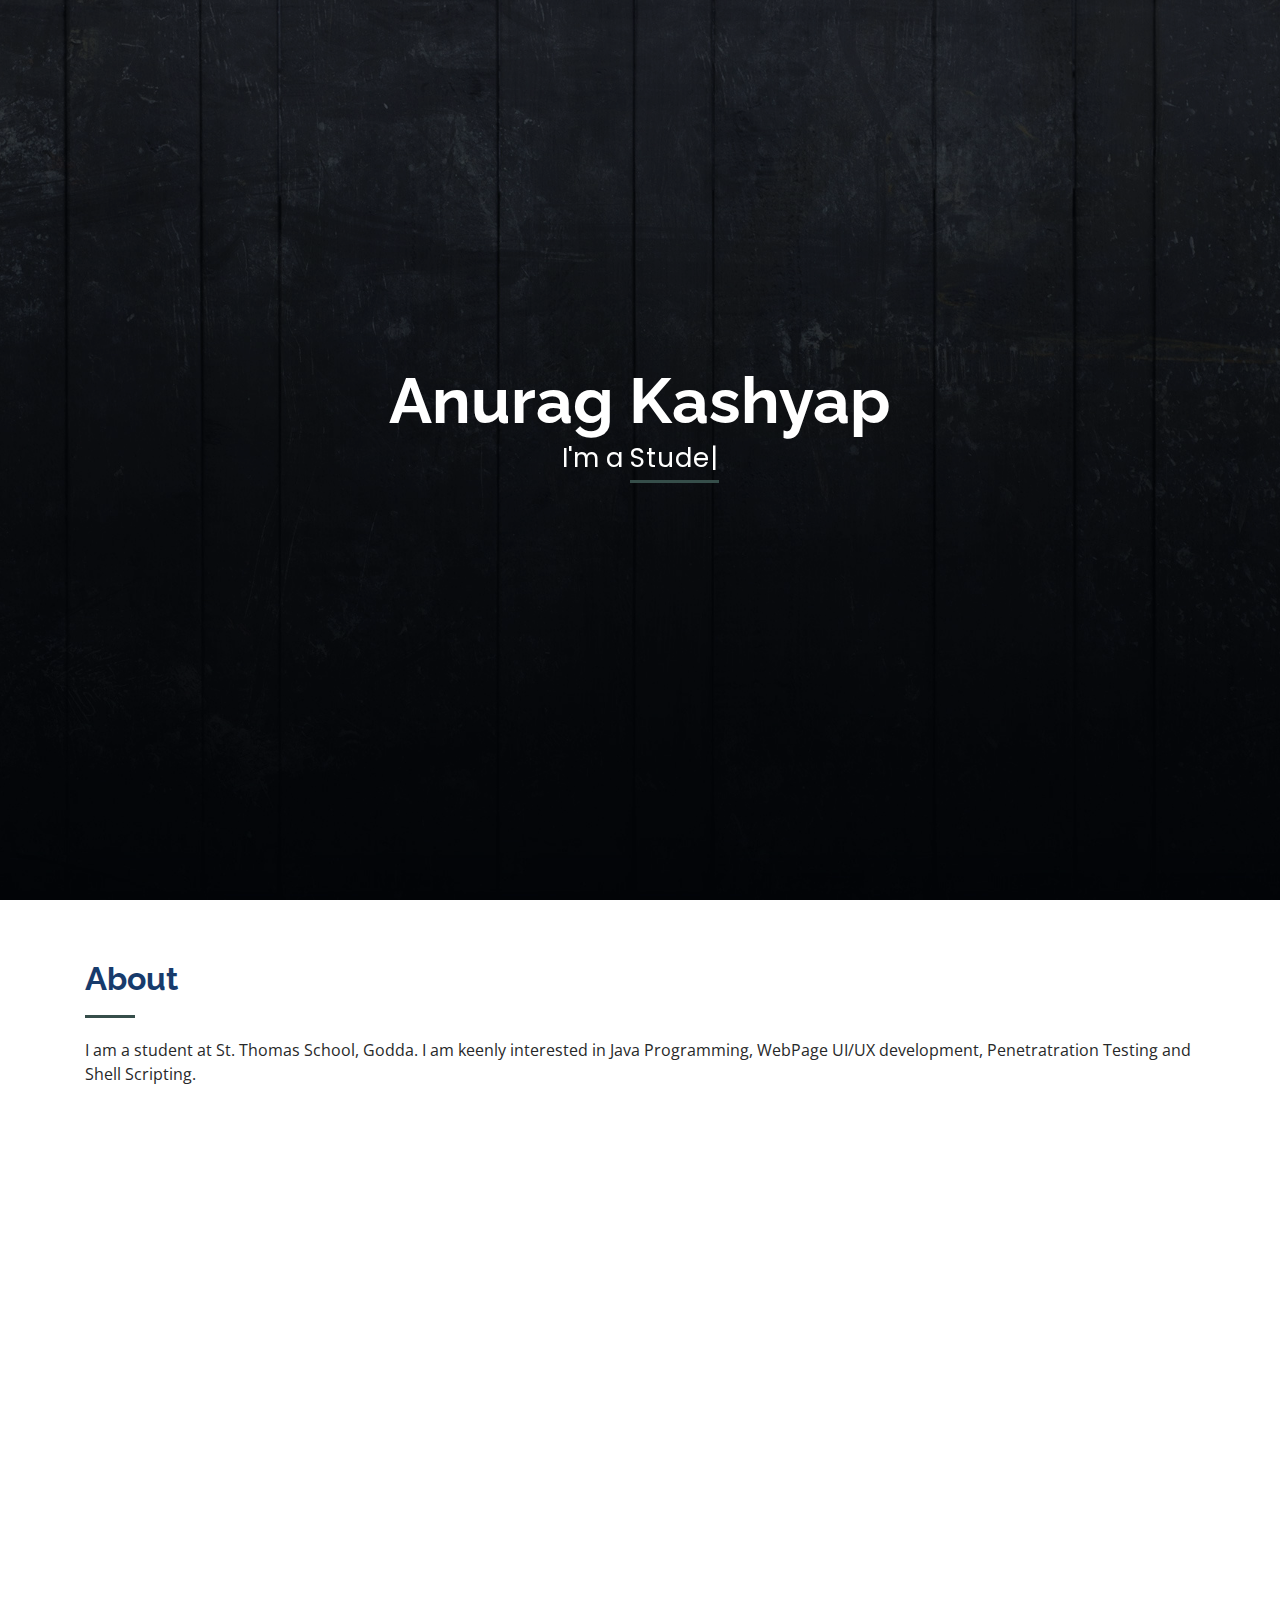
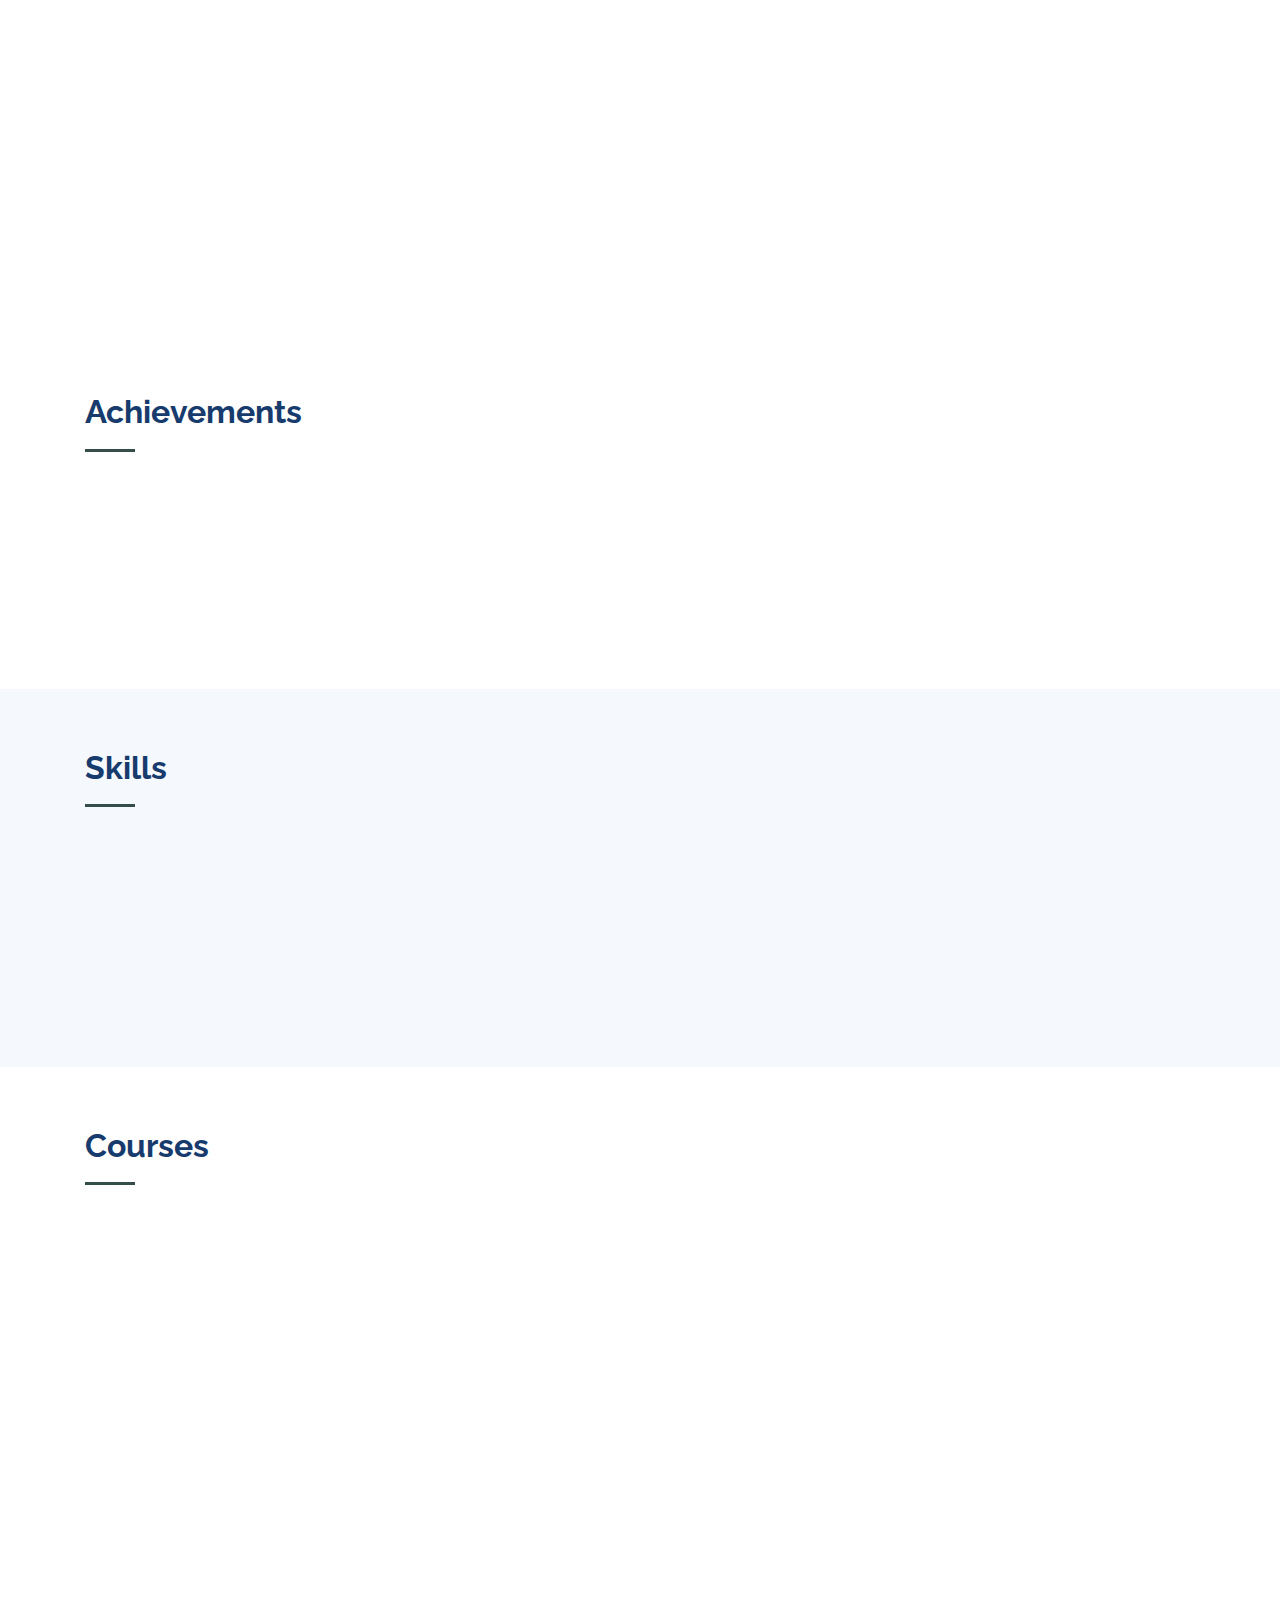
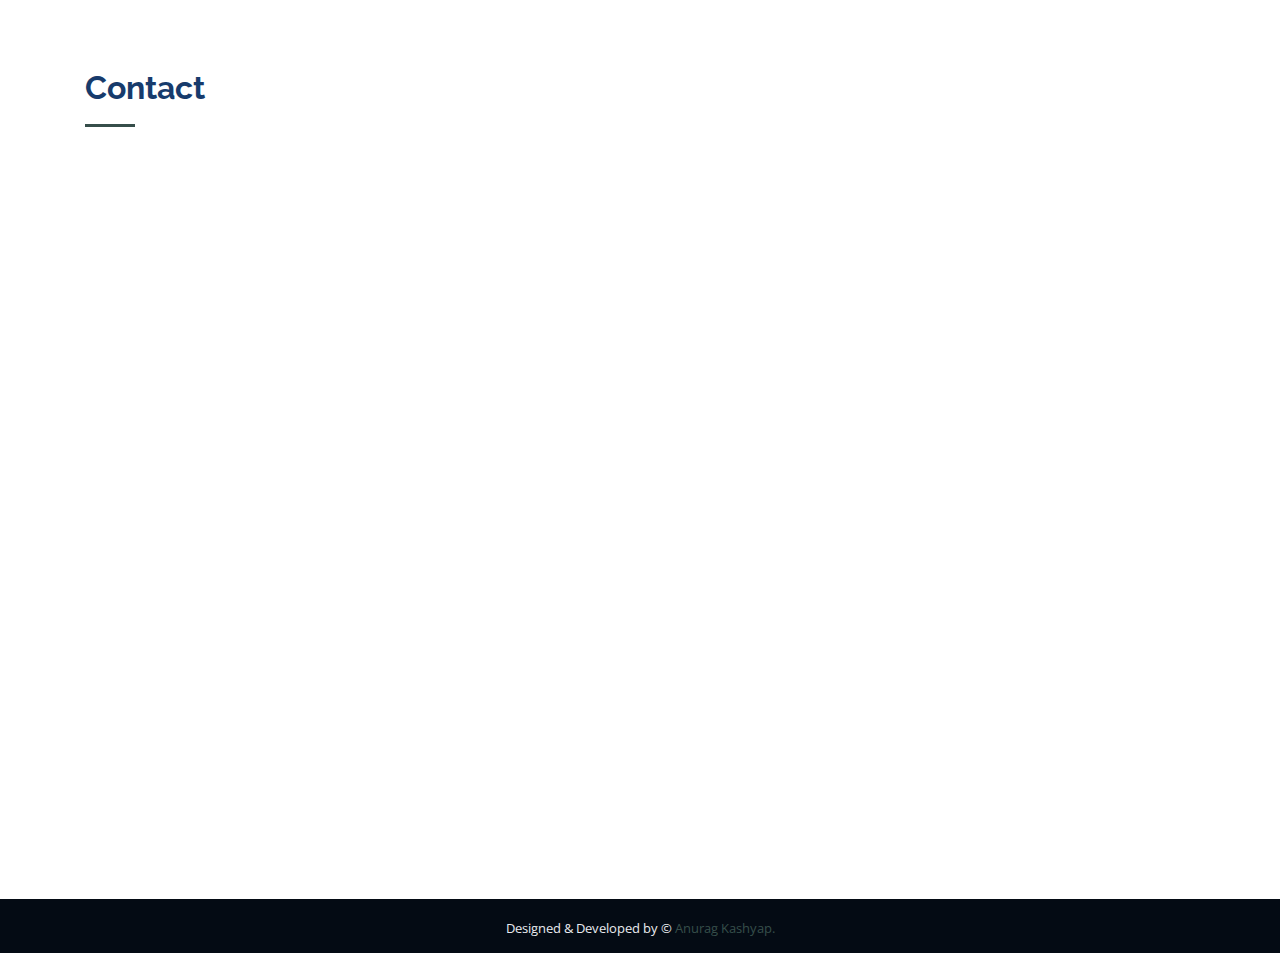
==== commit 382f0de7: "Update index.html" ====
--- a/index.html
+++ b/index.html
@@ -47,7 +47,7 @@
             <h3>Penetratration Testing:</h3>
             <p><strong>PenTesting</strong> is a simulated cyber attack against your computer system to check for exploitable vulnerabilities. It  can involve the attempted breaching of any number of application systems, (e.g., application protocol interfaces (APIs), frontend/backend servers) to uncover vulnerabilities, such as unsanitized inputs that are susceptible to code injection attacks.<br><br></p>
             <h3>Shell Scripting:</h3>
-            <p>A computer program that can run in the UNIX shell command line interpreter for file manipulation, program execution and printing text is called Shell Scripting. Mostly system administration tasks are performed using Shell scripting such as disk backups, evaluating system logs and also used as installation scripts for complex programming. It has a set of commands followed by the Shell that has some parameters instructing the shell to do certain operations. Individual commands follow a sequence and perform the operations and hence it is known as Shell Script.<br><br><br><br></p>
+            <p>A computer program that can run in the UNIX shell command line interpreter for file manipulation, program execution and printing text is called Shell Scripting. Mostly system administration tasks are performed using Shell scripting such as disk backups, evaluating system logs and also used as installation scripts for complex programming. It has a set of commands followed by the Shell that has some parameters instructing the shell to do certain operations. Individual commands follow a sequence and perform the operations and hence it is known as Shell Script.<br></p>
             <!--<div class="section-title"><h2>Details</h2></div>
             <div class="row">
               <div class="col-lg-6">
@@ -308,4 +308,4 @@
 
 </body>
 
-</html>+</html>
